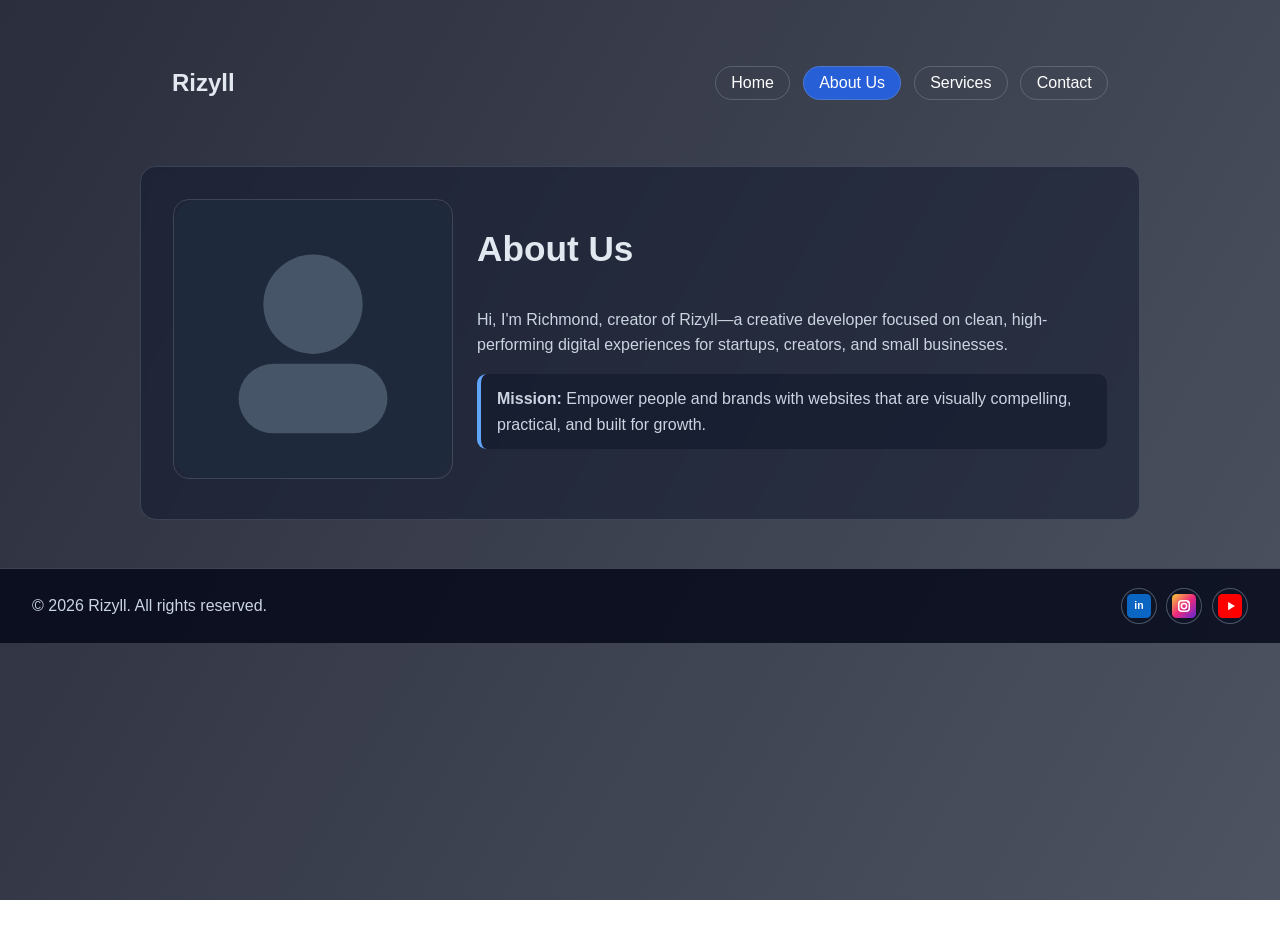
==== about.html @ 9ccdb8c1 "Add public multi-page site plus hidden admin login and dashboard" ====
<!DOCTYPE html>
<html lang="en">
<head>
  <meta charset="UTF-8" />
  <meta name="viewport" content="width=device-width, initial-scale=1.0" />
  <title>About Us | Rizyll</title>
  <link rel="stylesheet" href="styles.css" />
</head>
<body>
  <header class="page-header">
    <nav class="nav public-nav" aria-label="Primary">
      <h1 class="logo">Rizyll</h1>
      <ul>
        <li><a href="index.html">Home</a></li>
        <li><a href="about.html" aria-current="page">About Us</a></li>
        <li><a href="services.html">Services</a></li>
        <li><a href="contact.html">Contact</a></li>
      </ul>
    </nav>
  </header>

  <main>
    <section class="content-section about-section">
      <div class="about-media">
        <img src="images/profile-placeholder.svg" alt="Profile placeholder image" />
      </div>
      <div class="about-content">
        <h2>About Us</h2>
        <p>
          Hi, I'm Richmond, creator of Rizyll—a creative developer focused on clean,
          high-performing digital experiences for startups, creators, and small businesses.
        </p>
        <p class="mission"><strong>Mission:</strong> Empower people and brands with websites that are visually compelling, practical, and built for growth.</p>
      </div>
    </section>
  </main>

  <footer class="site-footer">
    <p>© <span>2026</span> Rizyll. All rights reserved.</p>
    <div class="footer-social" aria-label="Footer social links">
      <a href="https://www.linkedin.com/in/richmond-ameyaw/" target="_blank" rel="noopener noreferrer" aria-label="LinkedIn"><img src="images/linkedin.svg" alt="LinkedIn icon" /></a>
      <a href="https://www.instagram.com/official.richmond_/" target="_blank" rel="noopener noreferrer" aria-label="Instagram"><img src="images/instagram.svg" alt="Instagram icon" /></a>
      <a href="https://www.youtube.com/@Zyllaplays" target="_blank" rel="noopener noreferrer" aria-label="YouTube"><img src="images/youtube.svg" alt="YouTube icon" /></a>
    </div>
  </footer>
</body>
</html>
---- styles.css ----
:root {
  --surface: rgba(255, 255, 255, 0.92);
  --text: #e2e8f0;
  --muted: #cbd5e1;
  --primary: #2563eb;
  --primary-dark: #1d4ed8;
  --shadow: 0 20px 45px rgba(15, 23, 42, 0.45);
}

* {
  box-sizing: border-box;
}

body {
  margin: 0;
  font-family: "Inter", "Segoe UI", Arial, sans-serif;
  color: var(--text);
  background-image:
    linear-gradient(120deg, rgba(2, 6, 23, 0.84), rgba(15, 23, 42, 0.74)),
    url("https://images.unsplash.com/photo-1498050108023-c5249f4df085?auto=format&fit=crop&w=1920&q=80");
  background-size: cover;
  background-position: center;
  background-attachment: fixed;
  line-height: 1.6;
  min-height: 100vh;
}

.hero,
.page-header,
.content-section,
.contact {
  max-width: 1000px;
  margin: 2rem auto;
  padding: 2rem;
}

.nav {
  display: flex;
  justify-content: space-between;
  align-items: center;
  gap: 1rem;
}

.logo {
  margin: 0;
  font-size: 1.5rem;
}

.public-nav ul {
  display: flex;
  flex-wrap: wrap;
  list-style: none;
  margin: 0;
  padding: 0;
  gap: 0.8rem;
}

.public-nav a {
  text-decoration: none;
  color: #fff;
  border: 1px solid rgba(148, 163, 184, 0.35);
  border-radius: 999px;
  padding: 0.45rem 0.95rem;
  transition: background 0.2s ease, transform 0.2s ease;
}

.public-nav a:hover,
.public-nav a[aria-current="page"] {
  background: rgba(37, 99, 235, 0.88);
  transform: translateY(-2px);
}

.hero-content {
  max-width: 640px;
  margin-top: 4rem;
}

.hero-content h2 {
  margin: 0.25rem 0 0.75rem;
  font-size: clamp(2rem, 4vw, 3rem);
  line-height: 1.2;
}

.hero-content p,
.content-section p,
.contact p {
  color: var(--muted);
}

.eyebrow,
.admin-label {
  text-transform: uppercase;
  letter-spacing: 0.08em;
  color: #93c5fd;
  font-weight: 700;
  font-size: 0.85rem;
  margin-bottom: 0;
}

.cta {
  text-decoration: none;
  display: inline-block;
  color: #fff;
  background: var(--primary);
  margin-top: 0.8rem;
  padding: 0.75rem 1.25rem;
  border-radius: 999px;
  font-weight: 600;
  transition: transform 0.2s ease, background 0.2s ease;
}

.cta:hover {
  background: var(--primary-dark);
  transform: translateY(-2px);
}

.content-section {
  background: rgba(15, 23, 42, 0.5);
  border: 1px solid rgba(148, 163, 184, 0.24);
  border-radius: 1rem;
  backdrop-filter: blur(3px);
}

.content-section h2 {
  margin-top: 0;
  font-size: clamp(1.6rem, 3vw, 2.2rem);
}

.services-grid {
  display: grid;
  grid-template-columns: repeat(auto-fit, minmax(220px, 1fr));
  gap: 1rem;
}

.info-card {
  background: var(--surface);
  color: #0f172a;
  border-radius: 1rem;
  padding: 1.25rem;
  box-shadow: var(--shadow);
}

.info-card img {
  width: 52px;
  height: 52px;
}

.info-card h3 {
  margin: 0.75rem 0 0.35rem;
}

.info-card p {
  margin: 0;
  color: #334155;
}

.about-section {
  display: grid;
  grid-template-columns: minmax(220px, 280px) 1fr;
  gap: 1.5rem;
  align-items: center;
}

.about-media img {
  width: 100%;
  border-radius: 1rem;
  border: 1px solid rgba(148, 163, 184, 0.25);
}

.mission {
  margin-top: 0.9rem;
  padding: 0.75rem 1rem;
  border-left: 4px solid #60a5fa;
  background: rgba(15, 23, 42, 0.55);
  border-radius: 0.6rem;
}

.why-list {
  display: grid;
  gap: 0.9rem;
}

.why-item {
  display: flex;
  align-items: center;
  gap: 0.9rem;
  background: rgba(15, 23, 42, 0.55);
  border: 1px solid rgba(148, 163, 184, 0.28);
  border-radius: 0.9rem;
  padding: 0.9rem;
}

.why-item img {
  width: 42px;
  height: 42px;
}

.why-item h3 {
  margin: 0;
}

.why-item p {
  margin: 0.2rem 0 0;
}

.contact {
  text-align: center;
  background: rgba(15, 23, 42, 0.52);
  border-radius: 1rem;
  backdrop-filter: blur(3px);
}

.social-links {
  margin-top: 1.25rem;
  display: flex;
  justify-content: center;
  gap: 1rem;
  flex-wrap: wrap;
}

.social-link {
  display: inline-flex;
  align-items: center;
  gap: 0.6rem;
  text-decoration: none;
  color: #e2e8f0;
  background: rgba(15, 23, 42, 0.5);
  border: 1px solid rgba(148, 163, 184, 0.35);
  border-radius: 999px;
  padding: 0.5rem 0.9rem;
  transition: transform 0.2s ease, box-shadow 0.2s ease, background 0.2s ease;
}

.social-link img,
.footer-social img {
  width: 24px;
  height: 24px;
  display: block;
}

.social-link:hover,
.footer-social a:hover {
  transform: translateY(-2px);
  box-shadow: 0 10px 25px rgba(15, 23, 42, 0.35);
  background: rgba(30, 41, 59, 0.7);
}

.site-footer {
  margin-top: 3rem;
  padding: 1.2rem 2rem;
  border-top: 1px solid rgba(148, 163, 184, 0.35);
  background: rgba(2, 6, 23, 0.8);
  color: #cbd5e1;
  display: flex;
  justify-content: space-between;
  align-items: center;
  gap: 1rem;
  flex-wrap: wrap;
}

.site-footer p {
  margin: 0;
}

.footer-social {
  display: flex;
  align-items: center;
  gap: 0.6rem;
}

.footer-social a {
  width: 36px;
  height: 36px;
  border-radius: 50%;
  border: 1px solid rgba(148, 163, 184, 0.45);
  display: inline-flex;
  align-items: center;
  justify-content: center;
  background: rgba(15, 23, 42, 0.4);
  transition: transform 0.2s ease, box-shadow 0.2s ease, background 0.2s ease;
}

.admin-page {
  background: radial-gradient(circle at top, #1e1b4b, #09090b 65%);
  color: #e2e8f0;
}

.admin-wrapper {
  min-height: 100vh;
  display: grid;
  place-items: center;
  padding: 1.5rem;
}

.admin-card {
  width: min(460px, 100%);
  background: rgba(15, 23, 42, 0.88);
  border: 1px solid rgba(129, 140, 248, 0.35);
  border-radius: 1rem;
  padding: 1.5rem;
  box-shadow: 0 20px 60px rgba(0, 0, 0, 0.45);
}

.admin-help,
.admin-note {
  color: #cbd5e1;
}

.admin-form {
  display: grid;
  gap: 0.55rem;
}

.admin-form input,
.admin-form button,
.logout-button {
  border-radius: 0.7rem;
  border: 1px solid rgba(148, 163, 184, 0.4);
  padding: 0.72rem 0.8rem;
  font: inherit;
}

.admin-form input {
  background: #0f172a;
  color: #f8fafc;
}

.admin-form button,
.logout-button {
  cursor: pointer;
  background: linear-gradient(90deg, #6366f1, #2563eb);
  color: #fff;
  font-weight: 600;
}

.admin-message {
  min-height: 1.5rem;
  color: #fca5a5;
  margin: 0.65rem 0 0;
}

.admin-message.visible {
  font-weight: 600;
}

.dashboard-page {
  background: linear-gradient(145deg, #020617 25%, #0f172a);
}

.dashboard-shell {
  max-width: 1080px;
  margin: 0 auto;
  padding: 2rem;
}

.dashboard-header {
  display: flex;
  justify-content: space-between;
  align-items: center;
  gap: 1rem;
  margin-bottom: 1.25rem;
}

.dashboard-grid {
  display: grid;
  grid-template-columns: repeat(auto-fit, minmax(220px, 1fr));
  gap: 1rem;
}

.dashboard-card {
  background: #111827;
  border: 1px solid rgba(59, 130, 246, 0.35);
  border-radius: 0.95rem;
  padding: 1rem;
}

@media (max-width: 768px) {
  body {
    background-attachment: scroll;
  }

  .hero,
  .page-header,
  .content-section,
  .contact,
  .site-footer,
  .dashboard-shell {
    padding-left: 1rem;
    padding-right: 1rem;
  }

  .nav {
    flex-direction: column;
    align-items: flex-start;
  }

  .hero-content {
    margin-top: 2rem;
  }

  .about-section {
    grid-template-columns: 1fr;
  }

  .about-media {
    max-width: 240px;
  }

  .why-item {
    align-items: flex-start;
  }

  .site-footer {
    justify-content: center;
    text-align: center;
  }

  .dashboard-header {
    flex-direction: column;
    align-items: flex-start;
  }
}
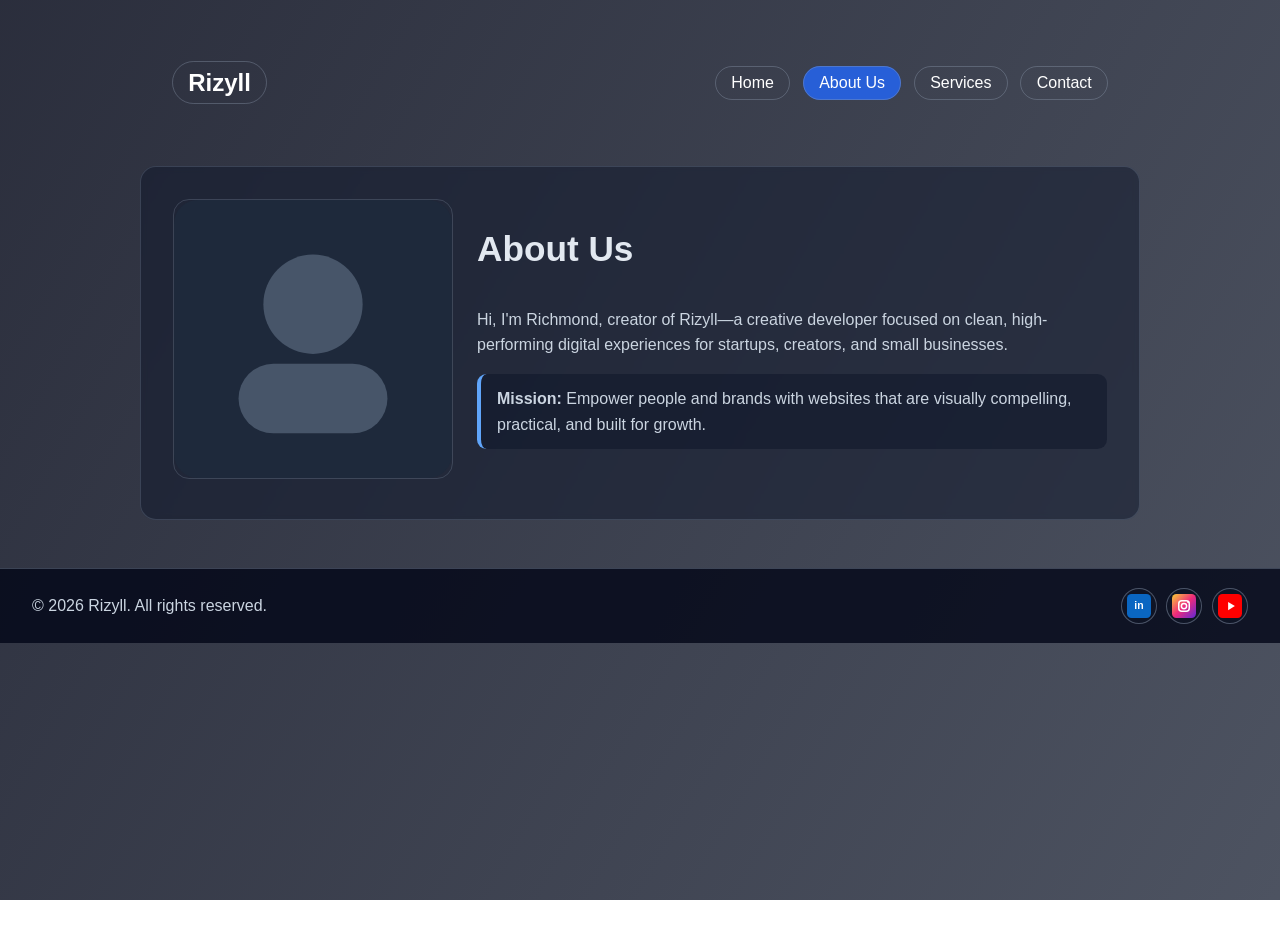
==== commit ee7155c9: "Make domain/logo text link back to home page" ====
--- a/about.html
+++ b/about.html
@@ -9,7 +9,7 @@
 <body>
   <header class="page-header">
     <nav class="nav public-nav" aria-label="Primary">
-      <h1 class="logo">Rizyll</h1>
+      <h1 class="logo"><a href="index.html">Rizyll</a></h1>
       <ul>
         <li><a href="index.html">Home</a></li>
         <li><a href="about.html" aria-current="page">About Us</a></li>
--- a/styles.css
+++ b/styles.css
@@ -46,6 +46,15 @@
   font-size: 1.5rem;
 }
 
+.logo a {
+  color: inherit;
+  text-decoration: none;
+}
+
+.logo a:hover {
+  text-decoration: underline;
+}
+
 .public-nav ul {
   display: flex;
   flex-wrap: wrap;
